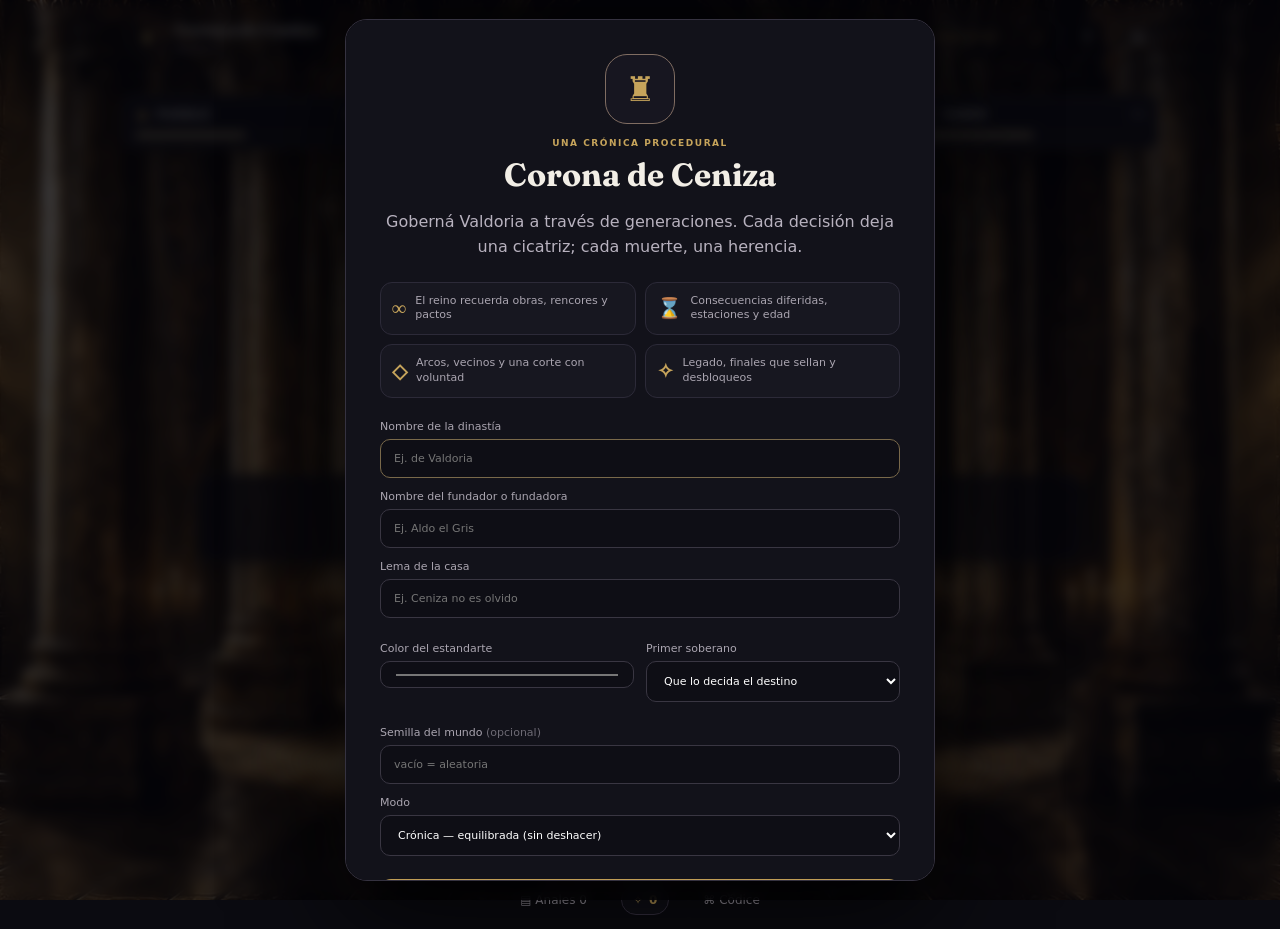
==== corona-de-ceniza-jugar.html @ 54a57205 "Hacer que la corte recuerde nombres, que Odon ceda el oficio y que el Codice guarde cronicas. Co-aut" ====
<!doctype html>
<html lang="es">
<head>
  <meta charset="utf-8" />
  <meta name="viewport" content="width=device-width, initial-scale=1, viewport-fit=cover" />
  <meta name="theme-color" content="#0c0c12" />
  <meta name="description" content="Goberná Valdoria a través de generaciones. Cada decisión deja una cicatriz; cada muerte, una herencia." />
  <title>Corona de Ceniza — Decisiones de una Dinastía</title>
  <link rel="preconnect" href="https://fonts.googleapis.com" />
  <link rel="preconnect" href="https://fonts.gstatic.com" crossorigin />
  <link rel="stylesheet" href="https://fonts.googleapis.com/css2?family=Fraunces:opsz,wght@9..144,500;9..144,650&family=Source+Sans+3:wght@400;600;700&display=swap" />
  <link rel="stylesheet" href="style.css?v=2.20" />
  <link rel="manifest" href="manifest.webmanifest" />
  <link rel="icon" href="icon.svg" type="image/svg+xml" />
  <link rel="apple-touch-icon" href="icon.svg" />
</head>
<body>
  <div class="kingdom-bg" id="kingdomBg" aria-hidden="true"><div class="hall-candle" id="hallCandle"></div><div class="hall-veil" id="hallVeil"></div></div>
  <canvas id="courtFx" aria-hidden="true"></canvas>
  <div id="app" class="app">
    <header class="topbar">
      <button id="brandBtn" class="brand" aria-label="Abrir menú">
        <span class="brand-crown">♜</span>
        <span><strong>Corona de Ceniza</strong><small id="reignLabel">Reinado I</small></span>
      </button>
      <div class="year-wrap">
        <span id="rulerName">—</span>
        <strong id="yearLabel">Año 1</strong>
        <em id="ageLabel" class="age-label"></em>
        <small id="heirLabel" class="heir-label"></small>
      </div>
      <div class="top-actions">
        <span id="seasonLabel" class="season-chip" title="Estación">Primavera</span>
        <button id="musicBtn" class="icon-btn music-btn" type="button" aria-pressed="true" aria-label="Silenciar la música de corte" title="Música de corte"><span aria-hidden="true">♪</span></button>
        <button id="helpBtn" class="icon-btn" aria-label="Ayuda">?</button>
        <button id="menuBtn" class="icon-btn" aria-label="Menú">☰</button>
      </div>
    </header>

    <section class="stats" aria-label="Estado del reino">
      <button class="stat" data-stat="pueblo" id="statPueblo" aria-describedby="tip-pueblo">
        <div class="stat-head"><span>♟</span><b>Pueblo</b><em id="puebloText">50</em></div>
        <div class="meter"><i id="puebloBar"></i></div>
        <span class="stat-tip" id="tip-pueblo" role="tooltip">Si llega a 0, una revuelta te arrastra. Si llega a 100, te vuelven innecesario.</span>
      </button>
      <button class="stat" data-stat="tesoro" id="statTesoro" aria-describedby="tip-tesoro">
        <div class="stat-head"><span>◆</span><b>Tesoro</b><em id="tesoroText">50</em></div>
        <div class="meter"><i id="tesoroBar"></i></div>
        <span class="stat-tip" id="tip-tesoro" role="tooltip">Si llega a 0, la Corona quiebra. Si llega a 100, el oro te encierra.</span>
      </button>
      <button class="stat" data-stat="ejercito" id="statEjercito" aria-describedby="tip-ejercito">
        <div class="stat-head"><span>⚔</span><b>Ejército</b><em id="ejercitoText">50</em></div>
        <div class="meter"><i id="ejercitoBar"></i></div>
        <span class="stat-tip" id="tip-ejercito" role="tooltip">Si llega a 0, te invaden. Si llega a 100, tus generales te reemplazan.</span>
      </button>
      <button class="stat" data-stat="saber" id="statSaber" aria-describedby="tip-saber">
        <div class="stat-head"><span>✦</span><b>Saber</b><em id="saberText">50</em></div>
        <div class="meter"><i id="saberBar"></i></div>
        <span class="stat-tip" id="tip-saber" role="tooltip">Si llega a 0, la superstición te señala. Si llega a 100, los sabios te declaran hipótesis.</span>
      </button>
    </section>
    <div id="fxLayer" class="fx-layer" aria-hidden="true"></div>

    <main class="game-stage">
      <div class="omens" id="omens"></div>
      <p class="whisper" id="whisper" aria-live="polite"></p>
      <div class="choice-preview left" id="leftPreview"><span>←</span><b id="leftText">No</b><small id="leftEffects"></small></div>
      <div class="choice-preview right" id="rightPreview"><b id="rightText">Sí</b><span>→</span><small id="rightEffects"></small></div>

      <div class="card-stack" id="cardStack">
        <div class="ghost-card back-2"></div>
        <div class="ghost-card back-1"></div>
        <article class="card" id="card" tabindex="0" aria-live="polite">
          <div class="swipe-label left" id="swipeLeft"><b id="swipeLeftText">Rechazar</b></div>
          <div class="swipe-label right" id="swipeRight"><b id="swipeRightText">Aceptar</b></div>
          <div class="card-topline"><span id="cardTag">CORTE</span><span id="rarityTag">COMÚN</span></div>
          <div class="portrait" id="portrait"><img id="portraitImg" alt="" /><div class="sil" id="portraitGlyph"></div><span id="advisorMood"></span></div>
          <div class="speaker"><strong id="speakerName">Consejera</strong><small id="speakerTitle">del reino</small></div>
          <p id="cardText">Cargando el destino…</p>
          <div class="echo" id="cardEcho"></div>
          <div class="card-footer"><span id="chainHint"></span><span class="drag-hint">Arrastrá o usá ← →</span></div>
        </article>
      </div>

      <div class="desktop-actions">
        <button id="leftBtn" class="choice-btn no"><span>←</span><b id="leftBtnText">Rechazar</b></button>
        <button id="consultBtn" class="consult-btn" title="Consultar al Consejo (no disponible en crisis)">Consejo</button>
        <button id="rightBtn" class="choice-btn yes"><b id="rightBtnText">Aceptar</b><span>→</span></button>
      </div>
      <p class="consult-hint" id="consultHint"></p>
    </main>

    <footer class="footer">
      <button id="chronicleBtn">▤ Anales <span id="chronicleCount">0</span></button>
      <div class="legacy-chip" title="Legado dinástico"><span>✧</span><b id="legacyValue">0</b></div>
      <button id="codexBtn">⌘ Códice</button>
    </footer>
  </div>

  <div id="toastLayer" class="toast-layer" aria-live="polite"></div>

  <dialog id="startDialog" class="modal start-modal">
    <div class="modal-scroll">
      <div class="sigil">♜</div>
      <p class="eyebrow">UNA CRÓNICA PROCEDURAL</p>
      <h1>Corona de Ceniza</h1>
      <p class="lead">Goberná Valdoria a través de generaciones. Cada decisión deja una cicatriz; cada muerte, una herencia.</p>
      <div class="feature-grid">
        <div><b>∞</b><span>El reino recuerda obras, rencores y pactos</span></div>
        <div><b>⌛</b><span>Consecuencias diferidas, estaciones y edad</span></div>
        <div><b>◇</b><span>Arcos, vecinos y una corte con voluntad</span></div>
        <div><b>✧</b><span>Legado, finales que sellan y desbloqueos</span></div>
      </div>
      <button id="continueBtn" class="primary hidden">La crónica sigue</button>
      <button id="showFoundBtn" class="secondary hidden">Fundar otra dinastía</button>
      <div id="foundFields">
      <label class="field">Nombre de la dinastía<input id="dynastyInput" maxlength="22" placeholder="Ej. de Valdoria" /></label>
      <label class="field">Nombre del fundador o fundadora<input id="founderInput" maxlength="22" placeholder="Ej. Aldo el Gris" /></label>
      <label class="field">Lema de la casa<input id="mottoInput" maxlength="48" placeholder="Ej. Ceniza no es olvido" /></label>
      <div class="field-row">
        <label class="field">Color del estandarte<input id="colorInput" type="color" value="#c6a45b" /></label>
        <label class="field">Primer soberano<select id="genderSelect"><option value="auto">Que lo decida el destino</option><option value="f">Soberana</option><option value="m">Soberano</option></select></label>
      </div>
      <label class="field">Semilla del mundo <span>(opcional)</span><input id="seedInput" maxlength="28" placeholder="vacío = aleatoria" /></label>
      <label class="field">Modo
        <select id="modeSelect">
          <option value="normal">Crónica — equilibrada (sin deshacer)</option>
          <option value="relaxed">Consejo Real — efectos −18%, un deshacer por reinado</option>
          <option value="harsh">Corona de Hierro — efectos +18%, confirma si la carta mata</option>
          <option value="chaos">Oráculo Roto — pesos salvajes y magnitudes inestables</option>
        </select>
      </label>
      <button id="startBtn" class="primary">Fundar la dinastía</button>
      <button id="dailyBtn" class="secondary">Desafío del día</button>
      </div>
      <p class="tiny">La partida se guarda en este navegador. Podés instalarla como aplicación.</p>
    </div>
  </dialog>

  <dialog id="menuDialog" class="modal side-modal">
    <div class="modal-head"><div><p class="eyebrow">CORONA DE CENIZA</p><h2>Consejo privado</h2></div><button class="close-btn" data-close="menuDialog">×</button></div>
    <div class="menu-list">
      <button id="resumeBtn"><span>▶</span><div><b>Continuar</b><small>Volver al trono</small></div></button>
      <button id="undoBtn"><span>↶</span><div><b>Deshacer última carta</b><small>Una vez por reinado en Consejo Real</small></div></button>
      <button id="saveBtn"><span>▣</span><div><b>Guardar</b><small>Forzar guardado local</small></div></button>
      <button id="exportBtn"><span>⇩</span><div><b>Exportar partida</b><small>Descargar un archivo JSON</small></div></button>
      <button id="importBtn"><span>⇧</span><div><b>Importar partida</b><small>Cargar un archivo JSON</small></div></button>
      <input id="importFile" type="file" accept="application/json" hidden />
      <button id="newGameBtn" class="danger"><span>↻</span><div><b>Nueva dinastía</b><small>Reiniciar progreso de esta crónica</small></div></button>
    </div>
    <div class="settings-box">
      <label><span>Sonido</span><input id="soundToggle" type="checkbox" checked /></label>
      <label><span>Música de corte</span><input id="musicToggle" type="checkbox" checked /></label>
      <label><span>Mostrar magnitud aproximada</span><input id="hintToggle" type="checkbox" checked /></label>
      <label><span>Reducir movimiento</span><input id="motionToggle" type="checkbox" /></label>
      <div class="seed-readout"><span>Semilla</span><code id="seedReadout">—</code></div>
    </div>
  </dialog>

  <dialog id="helpDialog" class="modal wide-modal">
    <div class="modal-head"><div><p class="eyebrow">OFICIO DE REINAR</p><h2>Cómo se sostiene la corona</h2></div><button class="close-btn" data-close="helpDialog">×</button></div>
    <div class="help-body">
      <p>Arrastrá la carta, usá los botones o las flechas ← →. Cada decisión mueve cuatro pilares. Si uno toca <b>0</b> o <b>100</b>, el reinado termina.</p>
      <ul>
        <li><b>Pueblo</b> — lealtad de plazas y aldeas. El amor extremo también destituye.</li>
        <li><b>Tesoro</b> — moneda, crédito y graneros. Demasiado oro crea un poder paralelo.</li>
        <li><b>Ejército</b> — cuarteles y fronteras. Un ejército demasiado fiel a sí mismo no lo es a vos.</li>
        <li><b>Saber</b> — escuelas, archivos, ritos. La ignorancia lincha; el exceso calcula tu irrelevancia.</li>
      </ul>
      <p>Los consejeros tienen humor. Si los maltratás, dejan de ser decorado. Las obras que construyas sobreviven a tu muerte. El tiempo no es siempre un año: algunas cartas duran una noche.</p>
      <p>La edad sube con los años. Si el cuerpo cede, Odón —o Iva, si él cedió el oficio— lo dice en una carta. El heredero, si tiene nombre, deja de ser «el niño». Si es menor de dieciséis, hay regencia. La otra cuna puede volver. El Códice guarda linaje, detonantes y crónicas selladas. Los Anales son el diario de <i>esta</i> corona.</p>
      <p>La corrupción, la autoridad y los rumores no se ven en las barras. Si se pudren, puede entrar una carta de traición: te avisan. Si ignorás los avisos, la daga no necesita que un pilar toque 0.</p>
      <p>Atajos: <kbd>←</kbd> <kbd>→</kbd> decidir · <kbd>M</kbd> música de corte · <kbd>?</kbd> esta ayuda · <kbd>Z</kbd> deshacer (si el modo lo permite).</p>
    </div>
  </dialog>

  <dialog id="chronicleDialog" class="modal wide-modal">
    <div class="modal-head"><div><p class="eyebrow">MEMORIA DEL REINO</p><h2>Anales</h2></div>
      <div class="head-actions">
        <button id="exportBookBtn" class="text-btn">Exportar libro</button>
        <button class="close-btn" data-close="chronicleDialog">×</button>
      </div>
    </div>
    <div id="chronicleList" class="chronicle-list"></div>
  </dialog>

  <dialog id="codexDialog" class="modal wide-modal">
    <div class="modal-head"><div><p class="eyebrow">PROGRESO DINÁSTICO</p><h2>Códice</h2></div><button class="close-btn" data-close="codexDialog">×</button></div>
    <div class="tabs">
      <button class="tab active" data-tab="lineage">Linaje</button>
      <button class="tab" data-tab="chronicles">Crónicas</button>
      <button class="tab" data-tab="achievements">Logros</button>
      <button class="tab" data-tab="legacy">Legado</button>
      <button class="tab" data-tab="advisors">Consejeros</button>
      <button class="tab" data-tab="edicts">Edictos</button>
      <button class="tab" data-tab="map">Mapa</button>
      <button class="tab" data-tab="secrets">Secretos</button>
      <button class="tab" data-tab="stats">Estadísticas</button>
    </div>
    <div id="codexContent" class="codex-content"></div>
  </dialog>

  <dialog id="deathDialog" class="modal death-modal">
    <div class="modal-scroll">
      <p class="eyebrow">EL REINADO HA TERMINADO</p>
      <figure class="death-art"><img id="deathArt" alt="" /><div class="death-icon" id="deathIcon">♚</div></figure>
      <h2 id="deathTitle">La corona cae</h2>
      <p id="deathText" class="lead"></p>
      <p id="deathMemory" class="memory"></p>
      <div class="death-stats">
        <div><span>Años</span><b id="deathYears">0</b></div>
        <div><span>Edad</span><b id="deathAge">0</b></div>
        <div><span>Legado</span><b id="deathLegacy">0</b></div>
      </div>
      <div id="deathEdicts" class="unlock-list"></div>
      <div id="deathHeir" class="heir-card"></div>
      <div id="deathUnlocks" class="unlock-list"></div>
      <button id="nextReignBtn" class="primary">Coronar al heredero</button>
    </div>
  </dialog>

  <dialog id="confirmDialog" class="modal side-modal">
    <div class="modal-head"><div><p class="eyebrow">CORONA DE HIERRO</p><h2>Esta carta puede matarte</h2></div><button class="close-btn" data-close="confirmDialog">×</button></div>
    <div class="confirm-body">
      <p id="confirmText" class="lead">Un pilar llegaría al extremo.</p>
      <div class="desktop-actions">
        <button id="confirmNo" class="choice-btn no"><b>Mejor no</b></button>
        <button id="confirmYes" class="choice-btn yes"><b>Acepto el riesgo</b></button>
      </div>
    </div>
  </dialog>

  <dialog id="endingDialog" class="modal start-modal">
    <div class="modal-scroll">
      <div class="sigil">✦</div>
      <p class="eyebrow">DESTINO DE VALDORIA</p>
      <h2 id="endingTitle">Final</h2>
      <p id="endingText" class="lead"></p>
      <div id="endingSummary" class="ending-summary"></div>
      <button id="endingSealBtn" class="primary">Sellar la crónica</button>
      <button id="endingContinueBtn" class="secondary">Seguir en modo eco</button>
    </div>
  </dialog>

  <dialog id="sealedDialog" class="modal start-modal">
    <div class="modal-scroll">
      <div class="sigil">✧</div>
      <p class="eyebrow">LIBRO CERRADO</p>
      <h2>La dinastía queda escrita</h2>
      <p id="sealedText" class="lead"></p>
      <button id="sealedExportBtn" class="primary">Descargar el libro</button>
      <button id="sealedNewBtn" class="secondary">Fundar otra casa</button>
    </div>
  </dialog>

  <script src="content.js?v=2.20"></script>
  <script src="cards-core.js?v=2.20"></script>
  <script src="cards-arcs.js?v=2.20"></script>
  <script src="audio.js?v=2.17"></script>
  <script src="fx.js?v=2.18"></script>
  <script src="game.js?v=2.20"></script>
</body>
</html>
---- style.css ----
:root{
  --bg:#0b0b11;--panel:#15151e;--panel2:#1d1c27;--paper:#eee5d3;--ink:#231f1a;
  --gold:#c6a45b;--house:#c6a45b;--muted:#8f899b;--line:#2c2a38;--danger:#b65454;
  --good:#6a9a79;--shadow:0 28px 70px rgba(0,0,0,.45);
  --season-tint:transparent;
}
*{box-sizing:border-box}
html,body{margin:0;min-height:100%;background:#0b0b11;color:#f3efe7;font-family:Fraunces,"Iowan Old Style","Palatino Linotype",Georgia,serif}
body{min-height:100vh;overflow-x:hidden;background:var(--bg)}
body.season-spring{--season-tint:rgba(90,120,70,.22)}
body.season-summer{--season-tint:rgba(160,110,40,.24)}
body.season-autumn{--season-tint:rgba(140,70,40,.26)}
body.season-winter{--season-tint:rgba(70,90,120,.26)}
body.omen-plague{--season-tint:rgba(70,110,80,.38)}
body.omen-war{--season-tint:rgba(120,40,40,.32)}
body.omen-void{--season-tint:rgba(60,40,90,.4)}
.kingdom-bg{position:fixed;inset:0;pointer-events:none;z-index:0;overflow:hidden;background:#07070b}
.kingdom-bg:before{content:"";position:absolute;inset:0;z-index:0;background:url('img/hall.jpg?v=2') center 40%/cover no-repeat;filter:saturate(.92) brightness(.94) contrast(1.04);transition:filter .7s ease}
body.season-spring .kingdom-bg:before{filter:saturate(1.05) brightness(1.02) contrast(1.02) hue-rotate(8deg)}
body.season-summer .kingdom-bg:before{filter:saturate(1.12) brightness(1.06) contrast(1.04) hue-rotate(14deg)}
body.season-autumn .kingdom-bg:before{filter:saturate(.95) brightness(.9) contrast(1.08) hue-rotate(-8deg)}
body.season-winter .kingdom-bg:before{filter:saturate(.62) brightness(.78) contrast(1.1) hue-rotate(-18deg)}
body.omen-plague .kingdom-bg:before{filter:saturate(.45) brightness(.72) contrast(1.08) hue-rotate(28deg)}
body.omen-war .kingdom-bg:before{filter:saturate(.7) brightness(.7) contrast(1.12) hue-rotate(-22deg)}
body.omen-void .kingdom-bg:before{filter:saturate(.4) brightness(.62) contrast(1.14) hue-rotate(-48deg)}
.hall-candle{position:absolute;inset:0;z-index:1;pointer-events:none;background:radial-gradient(ellipse 48vmin 40vmin at var(--cx,50%) var(--cy,44%),rgba(255,214,140,.22) 0%,rgba(255,186,96,.07) 40%,transparent 72%);mix-blend-mode:soft-light}
.hall-veil{position:absolute;inset:0;z-index:2;pointer-events:none;opacity:0;mix-blend-mode:multiply;transition:opacity .8s ease,background .8s ease}
body.season-spring .hall-veil{opacity:.3;background:radial-gradient(ellipse at 50% 28%,#6a8a4a 0%,transparent 72%)}
body.season-summer .hall-veil{opacity:.34;background:radial-gradient(ellipse at 62% 18%,#c4a050 0%,transparent 70%)}
body.season-autumn .hall-veil{opacity:.36;background:radial-gradient(ellipse at 40% 42%,#8a4a28 0%,transparent 72%)}
body.season-winter .hall-veil{opacity:.4;background:radial-gradient(ellipse at 50% 8%,#6a88aa 0%,#1a2430 100%)}
body.omen-plague .hall-veil{opacity:.46;background:radial-gradient(ellipse at 50% 50%,#2a4a38 0%,#0a1810 100%)}
body.omen-war .hall-veil{opacity:.44;background:radial-gradient(ellipse at 50% 62%,#5a2020 0%,#1a0808 100%)}
body.omen-void .hall-veil{opacity:.5;background:radial-gradient(ellipse at 50% 40%,#3a2860 0%,#080610 100%)}
.kingdom-bg:after{content:"";position:absolute;inset:0;z-index:3;background:
  radial-gradient(ellipse 34% 50% at 50% 52%,rgba(7,7,11,.42) 0%,rgba(7,7,11,.12) 46%,transparent 72%),
  linear-gradient(var(--season-tint),var(--season-tint));transition:background .8s ease}
.app{position:relative;z-index:1;min-height:100vh;max-width:1080px;margin:auto;display:grid;grid-template-rows:auto auto 1fr auto;padding:0 22px}
.topbar{min-height:76px;height:auto;padding:8px 0;display:flex;align-items:center;justify-content:space-between;border-bottom:1px solid var(--line);gap:12px}
button{font:inherit}
.brand,.icon-btn,.footer button,.text-btn{border:0;background:none;color:inherit;cursor:pointer}
.brand{display:flex;align-items:center;gap:10px;text-align:left}
.brand-crown{width:37px;height:37px;border:1px solid color-mix(in srgb,var(--house) 45%,#504867);border-radius:10px;display:grid;place-items:center;color:var(--house);font-size:20px;font-family:Georgia,serif}
.brand strong{display:block;letter-spacing:.02em}
.brand small,.year-wrap span{display:block;color:var(--muted);font-size:11px;margin-top:2px;font-family:"Source Sans 3",Inter,ui-sans-serif,system-ui,sans-serif}
.year-wrap{text-align:center;min-width:0}
.year-wrap strong{display:block;color:var(--house);font-size:13px;margin-top:2px;transition:transform .35s,opacity .35s}
.year-wrap strong.pulse{transform:scale(1.08);opacity:.55}
.age-label{display:block;font-style:normal;color:#6f6b75;font-size:10px;font-family:Inter,ui-sans-serif,system-ui,sans-serif;margin-top:2px}
.heir-label{display:block;color:var(--house);font-size:10px;letter-spacing:.02em;margin-top:2px;font-family:Inter,ui-sans-serif,system-ui,sans-serif;white-space:nowrap;overflow:hidden;text-overflow:ellipsis;max-width:220px}
.top-actions{display:flex;align-items:center;gap:8px}
.season-chip{font-family:Inter,ui-sans-serif,system-ui,sans-serif;font-size:10px;letter-spacing:.08em;text-transform:uppercase;color:var(--house);border:1px solid var(--line);padding:6px 9px;border-radius:999px}
.icon-btn{width:42px;height:42px;border:1px solid var(--line);border-radius:12px;font-size:18px;font-family:Inter,ui-sans-serif,system-ui,sans-serif;position:relative}
.music-btn{color:var(--house)}
.music-btn.is-off{color:#6f6b75}
.music-btn.is-off:after{content:"";position:absolute;left:11px;right:11px;top:50%;height:2px;background:currentColor;transform:rotate(-32deg);border-radius:2px;pointer-events:none}
.stats{display:grid;grid-template-columns:repeat(4,1fr);gap:14px;padding:18px 0;position:relative}
.stat{padding:10px 12px;border:1px solid rgba(198,164,91,.38);background:#111118;box-shadow:0 10px 24px rgba(0,0,0,.45);border-radius:12px;transition:.2s;color:#f3efe7;text-align:left;cursor:help;position:relative;font-family:Inter,ui-sans-serif,system-ui,sans-serif}
.stat.warning{border-color:#7d5c42}
.stat.danger{border-color:#8d4141;animation:pulse 1.2s infinite}
.stat.flash-up{border-color:#6a9a79}
.stat.flash-down{border-color:#b65454}
.stat-head{display:flex;align-items:center;gap:7px}
.stat-head span{color:var(--house)}
.stat-head b{font-size:11px;text-transform:uppercase;letter-spacing:.07em}
.stat-head em{font-size:11px;font-style:normal;color:var(--muted);margin-left:auto}
.meter{height:6px;background:#1a1822;margin-top:8px;border-radius:10px;overflow:hidden;box-shadow:inset 0 0 0 1px rgba(0,0,0,.55)}
.meter i{display:block;height:100%;width:50%;border-radius:10px;background:color-mix(in srgb,var(--house) 70%,#5c6c88);transition:width .45s cubic-bezier(.2,.8,.2,1)}
.stat-tip{display:none;position:absolute;left:0;right:0;top:calc(100% + 6px);z-index:8;padding:8px 10px;background:#171720;border:1px solid var(--line);border-radius:10px;color:#b8b2bf;font-size:11px;line-height:1.4;pointer-events:none}
.stat:hover .stat-tip,.stat:focus .stat-tip,.stat:focus-visible .stat-tip{display:block}
.fx-layer{position:relative;height:0;z-index:6}
.fx-delta{position:absolute;font-family:Inter,ui-sans-serif,system-ui,sans-serif;font-size:12px;font-weight:800;pointer-events:none;animation:floatDelta .9s ease-out forwards}
.fx-delta.up{color:#8fbf9c}
.fx-delta.down{color:#d48989}
.game-stage{min-height:620px;position:relative;display:flex;flex-direction:column;align-items:center;justify-content:center;padding:30px 0 24px}
.omens{position:absolute;top:5px;display:flex;gap:6px;min-height:26px;justify-content:center;flex-wrap:wrap;max-width:92%}
.omen{font-size:10px;padding:5px 9px;border-radius:999px;border:1px solid var(--line);color:#aaa4b4;background:#12121a;font-family:Inter,ui-sans-serif,system-ui,sans-serif}
.omen.urgent{border-color:#6e4552;color:#d69aa8}
.whisper{min-height:18px;margin:28px 0 0;color:#8a8494;font-size:13px;font-style:italic;text-align:center;max-width:520px}
.card-stack{position:relative;width:min(390px,88vw);height:490px;perspective:1200px}
.ghost-card,.card{position:absolute;inset:0;border-radius:24px}
.ghost-card{background:#cfc4af url('img/card-back.jpg') center/cover;border:1px solid #8d816e;transition:transform .36s ease,opacity .36s}
.back-2{transform:translateY(16px) scale(.94);opacity:.22}
.back-1{transform:translateY(8px) scale(.97);opacity:.43}
.card-stack.dealing .back-1{transform:translateY(3px) scale(.988);opacity:.58}
.card{background:
  radial-gradient(ellipse at 50% 0,rgba(255,246,220,.35),transparent 42%),
  linear-gradient(145deg,#efe4cc 0%,#e4d3b0 48%,#d7c19a 100%);
  color:var(--ink);
  box-shadow:var(--shadow),0 0 0 1px rgba(42,30,16,.45);
  padding:18px;display:flex;flex-direction:column;touch-action:none;user-select:none;cursor:grab;transform-origin:50% 110%;will-change:transform,opacity;overflow:hidden;isolation:isolate}
.card:before{content:"";position:absolute;inset:0;border-radius:inherit;pointer-events:none;z-index:0;opacity:.48;mix-blend-mode:multiply;background-image:
  url("data:image/svg+xml,%3Csvg xmlns='http://www.w3.org/2000/svg' width='180' height='180'%3E%3Cfilter id='n'%3E%3CfeTurbulence type='fractalNoise' baseFrequency='.8' numOctaves='4' stitchTiles='stitch'/%3E%3C/filter%3E%3Crect width='100%25' height='100%25' filter='url(%23n)'/%3E%3C/svg%3E"),
  repeating-linear-gradient(45deg,transparent,transparent 17px,rgba(92,64,28,.07) 17px,rgba(92,64,28,.07) 18px),
  radial-gradient(ellipse at 50% 40%,transparent 46%,rgba(92,50,16,.18) 100%)}
.card:after{content:"";position:absolute;inset:8px;border-radius:16px;pointer-events:none;z-index:3;border:1px solid rgba(90,62,28,.34);box-shadow:inset 0 0 0 1px rgba(255,246,222,.4),inset 0 0 48px rgba(90,50,16,.1)}
.card > *{position:relative;z-index:1}
.card .swipe-label{z-index:4}
.card.dragging{cursor:grabbing;transition:none!important}
.card.deal{animation:dealIn .4s cubic-bezier(.2,.85,.2,1)}
@keyframes dealIn{from{transform:translateY(28px) scale(.93) rotate(2.1deg);opacity:0}to{transform:none;opacity:1}}
#courtFx{position:fixed;inset:0;z-index:5;pointer-events:none}
body.hall-dim .kingdom-bg:before{filter:saturate(.5) brightness(.4) contrast(1.06)}
body.hall-dim .hall-candle{opacity:.18}
body.hall-dim .hall-veil{opacity:.2}
.card.tint-left{box-shadow:var(--shadow),inset 0 0 0 3px rgba(182,84,84,.45)}
.card.tint-right{box-shadow:var(--shadow),inset 0 0 0 3px rgba(106,154,121,.45)}
.swipe-label{position:absolute;top:46%;left:18px;right:18px;opacity:0;pointer-events:none;z-index:4;text-align:center;transition:opacity .12s}
.swipe-label b{display:inline-block;padding:8px 12px;border-radius:10px;font-size:16px;background:rgba(35,31,26,.88);color:#eee5d3}
.swipe-label.left b{border:1px solid #c28181}
.swipe-label.right b{border:1px solid #7ca990}
.swipe-label.show{opacity:1}
.card-topline{display:flex;justify-content:space-between;font-size:9px;letter-spacing:.12em;font-weight:800;color:#766c5b;font-family:Inter,ui-sans-serif,system-ui,sans-serif}
.portrait{height:168px;margin:10px 0 12px;border-radius:16px;background:radial-gradient(circle at 50% 35%,#4b4657,#272431 70%);display:grid;place-items:center;position:relative;overflow:hidden;box-shadow:inset 0 0 0 1px rgba(42,28,12,.35),0 1px 0 rgba(255,246,220,.35)}
.portrait img{position:absolute;inset:0;width:100%;height:100%;object-fit:cover;object-position:center 18%;opacity:0;transition:opacity .35s;z-index:1}
.portrait.has-art img{opacity:1}
.portrait.has-art .sil{opacity:0}
.portrait:before,.portrait:after{content:"";position:absolute;width:130px;height:130px;border:1px solid color-mix(in srgb,var(--house) 35%,transparent);transform:rotate(45deg)}
.portrait:after{width:170px;height:170px}
.portrait.has-art:before{display:none}
.portrait.has-art:after{content:"";position:absolute;inset:auto 0 0 0;height:46%;width:auto;border:0;transform:none;background:linear-gradient(transparent,rgba(18,16,24,.78));z-index:2;pointer-events:none}
.portrait.has-art span{color:#eee5d3;text-shadow:0 1px 10px #000}
.sil{width:86px;height:108px;z-index:1;position:relative;filter:drop-shadow(0 8px 20px rgba(0,0,0,.4))}
.sil:before,.sil:after{content:"";position:absolute;background:#d7c18d}
.sil-head{position:absolute;width:38px;height:38px;border-radius:50%;background:#d7c18d;left:24px;top:8px}
.sil-body{position:absolute;width:64px;height:62px;left:11px;top:46px;background:#d7c18d;clip-path:polygon(50% 0,100% 28%,92% 100%,8% 100%,0 28%)}
.sil.ines .sil-head{border-radius:46% 46% 40% 40%}
.sil.bruno .sil-body{clip-path:polygon(20% 0,80% 0,100% 100%,0 100%)}
.sil.tala .sil-head{width:34px;left:26px}
.sil.roldan .sil-body{clip-path:polygon(50% 0,100% 18%,88% 100%,12% 100%,0 18%)}
.sil.elian .sil-head{height:42px}
.sil.mara{filter:drop-shadow(0 8px 20px rgba(0,0,0,.4)) saturate(.7)}
.sil.odon .sil-body{background:#c9c0a8}
.sil.iva .sil-body{background:#b7c4b0}
.sil.iva .sil-head{width:32px;left:27px}
.sil.soraya .sil-head{border-radius:40% 60% 50% 50%}
.sil.naia .sil-head{background:#c9b7e0}
.sil.garrik .sil-body{clip-path:polygon(10% 0,90% 0,100% 100%,0 100%)}
.sil.lupo .sil-head{background:#e4d3a4}
.sil.ferran .sil-body{background:#c4a882}
.portrait span{position:absolute;right:12px;bottom:9px;font-size:14px;z-index:2}
.speaker{text-align:center}
.speaker strong{display:block;font-size:20px}
.speaker small{font-size:11px;color:#766c5b;font-family:Inter,ui-sans-serif,system-ui,sans-serif}
.card p{font-size:19px;line-height:1.34;text-align:center;margin:14px 8px 8px;display:grid;place-items:center;flex:1}
.echo{min-height:16px;text-align:center;font-size:12px;color:#6d624f;font-style:italic;padding:0 8px}
.card-footer{min-height:19px;border-top:1px solid rgba(64,50,33,.22);padding-top:10px;display:flex;justify-content:space-between;font-size:9px;color:#8d816e;font-family:Inter,ui-sans-serif,system-ui,sans-serif}
.chain{color:#755b2e;font-weight:bold}
.choice-preview{position:absolute;top:50%;transform:translateY(-50%);width:230px;opacity:1;transition:.2s;display:grid;align-items:center;gap:8px;pointer-events:none;padding:12px 14px;border-radius:14px;background:rgba(10,10,16,.78);border:1px solid rgba(198,164,91,.38);box-shadow:0 10px 28px rgba(0,0,0,.45);color:#f3efe7;text-shadow:0 1px 2px #000}
.choice-preview.left{right:calc(50% + 214px);text-align:right;grid-template-columns:1fr auto}
.choice-preview.right{left:calc(50% + 214px);grid-template-columns:auto 1fr}
.choice-preview span{font-size:34px;color:var(--house);filter:drop-shadow(0 1px 6px #000)}
.choice-preview b{font-size:18px;color:#f3efe7}
.choice-preview small{grid-column:1/-1;color:#d2c8b4;font-size:10px;min-height:13px;font-family:Inter,ui-sans-serif,system-ui,sans-serif}
.choice-preview.active{background:rgba(12,12,18,.88);border-color:color-mix(in srgb,var(--house) 55%,#504867)}
.desktop-actions{display:flex;gap:10px;margin-top:24px;align-items:center}
.choice-btn{min-width:150px;padding:13px 16px;border-radius:13px;border:1px solid var(--line);background:#15151d;color:#eee8dc;display:flex;align-items:center;justify-content:space-between;cursor:pointer;transition:.15s;font-family:Georgia,serif}
.choice-btn:hover{transform:translateY(-2px);border-color:#514b5e}
.choice-btn.no span{color:#c28181}
.choice-btn.yes span{color:#7ca990}
.consult-btn{width:64px;height:64px;border-radius:50%;border:1px solid var(--line);background:#171720;color:var(--house);cursor:pointer;font-size:10px;letter-spacing:.04em;text-transform:uppercase;font-family:Inter,ui-sans-serif,system-ui,sans-serif}
.consult-btn:disabled{opacity:.35;cursor:default}
.consult-hint{min-height:16px;margin:8px 0 0;font-size:12px;color:#8a8494;text-align:center;font-family:Inter,ui-sans-serif,system-ui,sans-serif;max-width:420px}
.footer{height:60px;border-top:1px solid var(--line);display:flex;justify-content:center;align-items:center;gap:28px;font-family:Inter,ui-sans-serif,system-ui,sans-serif}
.footer button{font-size:12px;color:#a7a2ad}
.footer button:hover{color:#fff}
.legacy-chip{display:flex;align-items:center;gap:6px;color:var(--house);font-size:12px;padding:7px 11px;border:1px solid #3b3546;border-radius:999px;background:#111119}
.modal{border:1px solid #353240;border-radius:22px;background:#12121a;color:#f2eee6;box-shadow:0 35px 110px rgba(0,0,0,.75);padding:0;max-width:calc(100vw - 30px)}
.modal::backdrop{background:rgba(5,5,9,.78);backdrop-filter:blur(6px)}
.start-modal{width:590px}
.modal-scroll{padding:34px}
.sigil{width:70px;height:70px;border:1px solid color-mix(in srgb,var(--house) 40%,#514867);border-radius:22px;display:grid;place-items:center;margin:0 auto 14px;font-size:34px;color:var(--house);background:#171620}
.eyebrow{text-transform:uppercase;letter-spacing:.17em;color:var(--house);font-size:9px;font-weight:800;margin:0 0 7px;font-family:Inter,ui-sans-serif,system-ui,sans-serif}
.start-modal .eyebrow,.start-modal h1,.start-modal h2,.start-modal .lead{text-align:center}
.start-modal h1,.modal h2{margin:0 0 12px}
.lead{color:#b8b2bf;line-height:1.55;font-family:Inter,ui-sans-serif,system-ui,sans-serif}
.memory{color:#d2b777;line-height:1.5;font-style:italic;text-align:center}
.feature-grid{display:grid;grid-template-columns:1fr 1fr;gap:9px;margin:22px 0}
.feature-grid div{border:1px solid var(--line);border-radius:12px;padding:11px;display:flex;gap:9px;align-items:center;background:#171720;font-family:Inter,ui-sans-serif,system-ui,sans-serif}
.feature-grid b{font-family:Georgia,serif;font-size:20px;color:var(--house)}
.feature-grid span{font-size:11px;color:#aaa5b0;line-height:1.35}
.field{display:block;color:#aaa5b0;font-size:11px;margin:12px 0;font-family:Inter,ui-sans-serif,system-ui,sans-serif}
.field span{opacity:.6}
.field input,.field select{width:100%;margin-top:6px;padding:12px 13px;border-radius:10px;border:1px solid #393642;background:#0e0e15;color:#fff;outline:none;font:inherit}
.field input:focus,.field select:focus{border-color:#79694a}
.field-row{display:grid;grid-template-columns:1fr 1fr;gap:12px}
.primary,.secondary{width:100%;border:0;border-radius:11px;padding:13px 17px;margin-top:11px;cursor:pointer;font-weight:800;font-family:Inter,ui-sans-serif,system-ui,sans-serif}
.primary{background:color-mix(in srgb,var(--house) 80%,#a48243);color:#17130c}
.secondary{background:#20202a;color:#ddd7cb;border:1px solid #373440}
.tiny{text-align:center;font-size:9px;color:#6f6b75;margin:12px 0 0;font-family:Inter,ui-sans-serif,system-ui,sans-serif}
.hidden{display:none!important}
.side-modal{width:430px}
.wide-modal{width:720px;max-height:82vh}
.modal-head{padding:22px 24px;border-bottom:1px solid var(--line);display:flex;align-items:center;justify-content:space-between;gap:12px}
.modal-head h2{margin:0}
.head-actions{display:flex;align-items:center;gap:8px}
.text-btn{font-size:11px;color:var(--house);font-family:Inter,ui-sans-serif,system-ui,sans-serif}
.close-btn{width:36px;height:36px;border-radius:10px;border:1px solid var(--line);background:#171720;color:#ddd;cursor:pointer;font-size:21px}
.menu-list{padding:13px}
.menu-list button{width:100%;display:flex;gap:12px;align-items:center;text-align:left;border:0;border-radius:11px;padding:12px;background:transparent;color:#eee;cursor:pointer;font-family:Inter,ui-sans-serif,system-ui,sans-serif}
.menu-list button:hover{background:#1a1a24}
.menu-list button>span{width:30px;height:30px;display:grid;place-items:center;border-radius:8px;background:#23232e;color:var(--house)}
.menu-list b,.menu-list small{display:block}
.menu-list small{color:#77727f;margin-top:2px}
.menu-list .danger b{color:#d78989}
.settings-box{border-top:1px solid var(--line);padding:15px 24px 22px;font-family:Inter,ui-sans-serif,system-ui,sans-serif}
.settings-box label,.seed-readout{display:flex;justify-content:space-between;align-items:center;font-size:11px;color:#aaa5b0;padding:7px 0}
.seed-readout code{max-width:230px;overflow:hidden;text-overflow:ellipsis;color:#d2b777}
.help-body,.confirm-body{padding:18px 24px 28px;font-family:Inter,ui-sans-serif,system-ui,sans-serif;color:#b8b2bf;line-height:1.55}
.help-body ul{padding-left:18px}
.help-body kbd{border:1px solid var(--line);padding:1px 6px;border-radius:6px;color:#eee;font-size:11px}
.chronicle-list,.codex-content{padding:18px 22px 28px;overflow:auto;max-height:65vh;font-family:Inter,ui-sans-serif,system-ui,sans-serif}
.chronicle-item{display:grid;grid-template-columns:72px 1fr;gap:12px;padding:12px 0;border-bottom:1px solid #25242e}
.chronicle-item time{font-size:10px;color:var(--house)}
.chronicle-item p{margin:0;font-family:Georgia,serif;font-size:14px;line-height:1.45}
.chronicle-item small{display:block;color:#77727f;margin-top:4px}
.tabs{display:flex;padding:10px 18px 0;gap:5px;border-bottom:1px solid var(--line);flex-wrap:wrap}
.tab{border:0;background:none;color:#85808d;padding:10px;cursor:pointer;border-bottom:2px solid transparent;font-family:Inter,ui-sans-serif,system-ui,sans-serif}
.tab.active{color:#e5dfd3;border-color:var(--house)}
.achievement{padding:12px;border:1px solid #2b2934;border-radius:12px;margin:8px 0;display:flex;gap:11px;align-items:center}
.achievement .badge{width:38px;height:38px;border-radius:11px;background:#24222c;display:grid;place-items:center;color:#675f70}
.achievement.unlocked .badge{color:var(--house);background:#292418}
.achievement b,.achievement small{display:block}
.achievement small{color:#77727f;margin-top:2px}
.advisor-grid{display:grid;grid-template-columns:1fr 1fr;gap:8px}
.advisor-cell{border:1px solid var(--line);border-radius:12px;padding:12px;overflow:hidden}
.advisor-face{display:block;width:100%;height:92px;object-fit:cover;object-position:center 18%;border-radius:8px;margin-bottom:8px;filter:saturate(.9)}
.advisor-cell b,.advisor-cell small{display:block}
.advisor-cell small{color:#807b86;margin-top:4px}
.advisor-cell.locked{filter:grayscale(1);opacity:.45}
.advisor-cell.ally{border-color:#4a6a55}
.advisor-cell.foe{border-color:#6e4552}
.secret{border-left:2px solid #4a4256;padding:8px 12px;margin:9px 0}
.secret.found{border-color:var(--house)}
.stat-table{display:grid;grid-template-columns:1fr auto;gap:9px;border-bottom:1px solid var(--line);padding:8px 0;font-size:12px}
.death-modal{width:560px}
.death-art{margin:8px 0 14px;border-radius:16px;overflow:hidden;border:1px solid var(--line);position:relative;min-height:160px;background:#121018}
.death-art img{display:block;width:100%;height:190px;object-fit:cover;object-position:center;filter:saturate(.85)}
.death-icon{text-align:center;font-size:66px;color:#a76262;margin:8px}
.death-art .death-icon{position:absolute;left:0;right:0;bottom:8px;margin:0;font-size:36px;text-shadow:0 8px 24px #000}
#foundFields.collapsed{display:none}
.death-stats{display:grid;grid-template-columns:repeat(3,1fr);gap:8px;margin:22px 0}
.death-stats div{border:1px solid var(--line);border-radius:12px;padding:12px;text-align:center}
.death-stats span,.death-stats b{display:block}
.death-stats span{font-size:9px;color:#807b86;text-transform:uppercase;font-family:Inter,ui-sans-serif,system-ui,sans-serif}
.death-stats b{font-size:22px;margin-top:5px;color:var(--house)}
.unlock-list{margin:10px 0}
.unlock{padding:9px;border-radius:9px;background:#1b1920;border:1px solid #332f3a;font-size:11px;margin:6px 0;color:#bdb6c2;font-family:Inter,ui-sans-serif,system-ui,sans-serif}
.heir-card{border:1px solid var(--line);border-radius:12px;padding:14px;margin:12px 0;text-align:center}
.heir-card b{display:block;color:var(--house);margin-bottom:6px}
.ending-summary{padding:15px;border:1px solid var(--line);border-radius:12px;margin:20px 0;color:#aaa5b0;line-height:1.5;font-size:12px;font-family:Inter,ui-sans-serif,system-ui,sans-serif}
.toast-layer{position:fixed;right:20px;bottom:20px;z-index:30;display:flex;flex-direction:column;gap:8px}
.toast{width:min(350px,calc(100vw - 40px));padding:12px 14px;border-radius:12px;border:1px solid #393541;background:#171720;box-shadow:0 12px 45px rgba(0,0,0,.45);animation:toastin .28s;font-family:Inter,ui-sans-serif,system-ui,sans-serif}
.toast b{font-size:11px;color:var(--house)}
.toast span{display:block;color:#aaa5b0;font-size:11px;margin-top:3px;line-height:1.35}
.perk-buy{margin-left:auto;border:1px solid #4a4250;background:#211f27;color:#d7c18d;padding:7px 9px;border-radius:9px;cursor:pointer;font-size:10px}
.perk-buy:disabled{opacity:.38;cursor:default}
.perk-cost{color:var(--house);font-size:10px;margin-top:4px;display:block}
.advisor-cell .rel{color:var(--house);font-size:9px;margin-top:6px}
.map-wrap{display:grid;grid-template-columns:1.2fr .8fr;gap:16px;align-items:start}
.map-svg{width:100%;height:auto;background:#0e0e15;border:1px solid var(--line);border-radius:14px}
.map-legend{font-size:12px;color:#aaa5b0;line-height:1.55}
.map-legend b{color:#e5dfd3}
.region{fill:#1d1c27;stroke:#3b3546;stroke-width:1.2;cursor:pointer}
.region.on{fill:color-mix(in srgb,var(--house) 28%,#1d1c27);stroke:var(--house)}
.region.built{fill:color-mix(in srgb,var(--house) 42%,#243028);stroke:var(--house);stroke-dasharray:3 2}
.region.hurt{fill:#3a2428;stroke:#8d4141}
.region.war{fill:#3a2020;stroke:#b65454}
.spark{width:100%;height:88px;display:block;margin:10px 0 18px}
.edict{border:1px solid var(--line);border-radius:10px;padding:10px 12px;margin:8px 0;font-size:12px}
.edict b{color:var(--house)}
.lineage{position:relative;padding:6px 0 8px 8px}
.lineage:before{content:"";position:absolute;left:22px;top:12px;bottom:18px;width:1px;background:linear-gradient(#3a3428,var(--house),#3a3428)}
.lineage-node{display:grid;grid-template-columns:28px 1fr;gap:14px;padding:12px 0 16px;position:relative}
.lineage-crown{width:28px;height:28px;border-radius:50%;border:1px solid rgba(198,164,91,.45);background:#15151e;color:var(--house);display:grid;place-items:center;font-size:13px;z-index:1}
.lineage-node.living .lineage-crown{background:color-mix(in srgb,var(--house) 22%,#15151e);box-shadow:0 0 0 4px rgba(198,164,91,.12)}
.lineage-node b{display:block;color:#f3efe7}
.lineage-node small{display:block;color:#8f899b;margin-top:4px;font-size:11px}
.lineage-events{display:flex;flex-wrap:wrap;gap:6px;margin-top:8px}
.lineage-events span{font-size:10px;padding:4px 8px;border-radius:999px;border:1px solid var(--line);color:#d2c8b4;background:#12121a}
.lineage-pass{margin-top:8px;color:var(--house);font-size:12px}
.lineage-fork{margin-top:6px;color:#9a7a7a;font-size:11px;padding-left:12px;border-left:2px solid #4a3030}
.chronicle-book{border:1px solid var(--line);border-radius:12px;padding:12px 14px;margin:10px 0;background:#12121a}
.chronicle-book b{display:block;color:var(--house);margin-bottom:4px}
.chronicle-book small{display:block;color:#8f899b;font-size:11px;margin-bottom:8px}
.chronicle-book div{color:#d2c8b4;font-size:12px;line-height:1.45}

@keyframes toastin{from{opacity:0;transform:translateY(10px)}to{opacity:1;transform:none}}
@keyframes pulse{50%{box-shadow:0 0 0 3px rgba(182,84,84,.12)}}
@keyframes floatDelta{from{opacity:1;transform:translateY(0)}to{opacity:0;transform:translateY(-22px)}}

@media(max-width:760px){
  .app{padding:0 12px}
  .topbar{min-height:64px;height:auto}
  .heir-label{max-width:42vw}
  .brand strong{font-size:13px}
  .brand-crown{width:33px;height:33px}
  .season-chip{display:inline-flex;font-size:8px;padding:4px 7px}
  .icon-btn{width:36px;height:36px;font-size:16px}
  .top-actions{gap:6px}
  .stats{gap:6px;padding:10px 0}
  .stat{padding:8px 7px}
  .stat-head{gap:4px}
  .stat-head b{font-size:9px}
  .stat-head em{font-size:10px;opacity:.9}
  .meter{height:4px}
  .game-stage{min-height:calc(100vh - 210px);padding:18px 0}
  .card-stack{height:470px;width:min(360px,90vw)}
  .portrait{height:150px}
  .card p{font-size:17px}
  .choice-preview{display:none}
  .desktop-actions{margin-top:18px;width:min(360px,90vw)}
  .choice-btn{min-width:0;flex:1;font-size:12px;padding:12px 10px}
  .consult-btn{width:54px;height:54px;flex:0 0 54px}
  .footer{height:52px;gap:18px}
  .feature-grid,.field-row,.map-wrap,.advisor-grid{grid-template-columns:1fr}
  .modal-scroll{padding:25px 20px}
  .toast-layer{left:12px;right:auto;bottom:12px}
  .whisper{margin-top:36px}
}
@media(max-height:760px) and (min-width:761px){
  .game-stage{min-height:520px}
  .card-stack{height:400px;width:350px}
  .portrait{height:120px}
  .card p{font-size:16px}
  .desktop-actions{margin-top:18px}
}
@media(hover:none){
  .hall-candle{animation:candleBreathe 5.6s ease-in-out infinite}
}
@keyframes candleBreathe{0%,100%{opacity:.68}50%{opacity:1}}
@media(prefers-reduced-motion:reduce){
  .card,.meter i,.toast,.fx-delta,.stat{animation:none!important;transition:none!important}
  .card.deal,.card.fly{animation:none;transition:opacity .2s}
  .hall-candle{animation:none}
}
body.reduce-motion .card.deal{animation:none}

body.reduce-motion .card,
body.reduce-motion .meter i,
body.reduce-motion .toast,
body.reduce-motion .fx-delta,
body.reduce-motion .stat{animation:none!important;transition:none!important}
body.reduce-motion .hall-candle{animation:none;opacity:.82}
body.reduce-motion .hall-veil{transition:none}
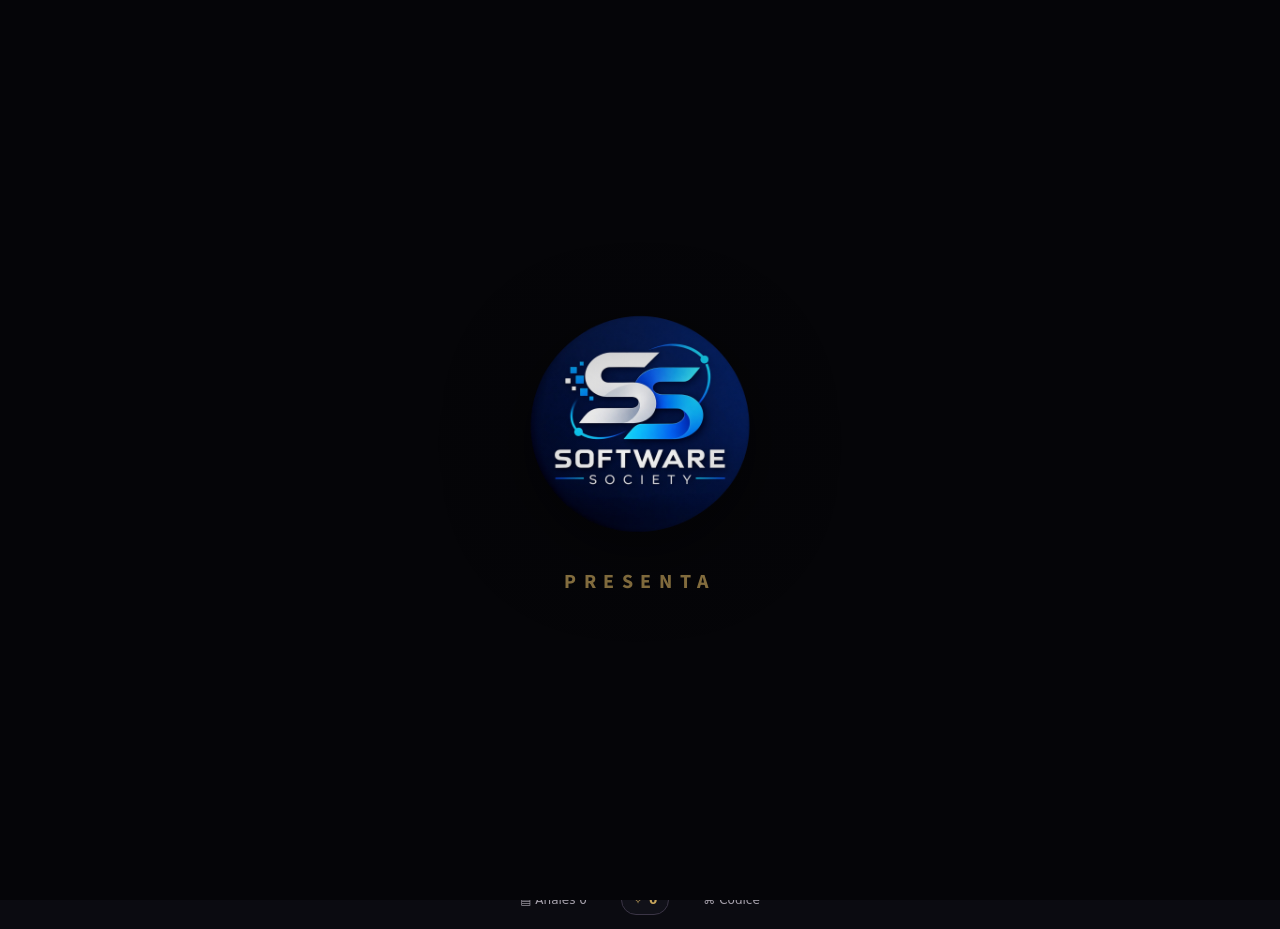
==== commit 61679056: "Dar una intro obligatoria de Software Society y el titulo pintado. Co-authored-by: Cursor <cursorage" ====
--- a/corona-de-ceniza-jugar.html
+++ b/corona-de-ceniza-jugar.html
@@ -9,18 +9,30 @@
   <link rel="preconnect" href="https://fonts.googleapis.com" />
   <link rel="preconnect" href="https://fonts.gstatic.com" crossorigin />
   <link rel="stylesheet" href="https://fonts.googleapis.com/css2?family=Fraunces:opsz,wght@9..144,500;9..144,650&family=Source+Sans+3:wght@400;600;700&display=swap" />
-  <link rel="stylesheet" href="style.css?v=2.20" />
+  <link rel="stylesheet" href="style.css?v=2.26" />
   <link rel="manifest" href="manifest.webmanifest" />
-  <link rel="icon" href="icon.svg" type="image/svg+xml" />
-  <link rel="apple-touch-icon" href="icon.svg" />
+  <link rel="icon" href="icon.png?v=2.22" type="image/png" />
+  <link rel="apple-touch-icon" href="icon.png?v=2.22" />
 </head>
 <body>
+  <div id="intro" class="intro" role="dialog" aria-modal="true" aria-label="Presentación">
+    <div class="intro-beat intro-studio">
+      <img class="intro-ss" src="img/software-society.png?v=2.24" alt="Software Society" />
+      <p class="intro-presents">PRESENTA</p>
+    </div>
+    <div class="intro-beat intro-game">
+      <img class="intro-crown" src="icon.png?v=2.22" alt="" />
+      <p class="intro-eyebrow">UNA CRÓNICA DE VALDORIA</p>
+      <h1 class="intro-title">Corona de Ceniza</h1>
+      <p class="intro-en">CROWN OF ASHES</p>
+    </div>
+  </div>
   <div class="kingdom-bg" id="kingdomBg" aria-hidden="true"><div class="hall-candle" id="hallCandle"></div><div class="hall-veil" id="hallVeil"></div></div>
   <canvas id="courtFx" aria-hidden="true"></canvas>
   <div id="app" class="app">
     <header class="topbar">
       <button id="brandBtn" class="brand" aria-label="Abrir menú">
-        <span class="brand-crown">♜</span>
+        <span class="brand-crown"><img src="icon.png?v=2.22" alt="" /></span>
         <span><strong>Corona de Ceniza</strong><small id="reignLabel">Reinado I</small></span>
       </button>
       <div class="year-wrap">
@@ -101,7 +113,7 @@
 
   <dialog id="startDialog" class="modal start-modal">
     <div class="modal-scroll">
-      <div class="sigil">♜</div>
+      <div class="sigil mark" aria-hidden="true"><img src="icon.png?v=2.22" alt="" /></div>
       <p class="eyebrow">UNA CRÓNICA PROCEDURAL</p>
       <h1>Corona de Ceniza</h1>
       <p class="lead">Goberná Valdoria a través de generaciones. Cada decisión deja una cicatriz; cada muerte, una herencia.</p>
@@ -258,6 +270,6 @@
   <script src="cards-arcs.js?v=2.20"></script>
   <script src="audio.js?v=2.17"></script>
   <script src="fx.js?v=2.18"></script>
-  <script src="game.js?v=2.20"></script>
+  <script src="game.js?v=2.26"></script>
 </body>
 </html>
--- a/style.css
+++ b/style.css
@@ -40,7 +40,8 @@
 button{font:inherit}
 .brand,.icon-btn,.footer button,.text-btn{border:0;background:none;color:inherit;cursor:pointer}
 .brand{display:flex;align-items:center;gap:10px;text-align:left}
-.brand-crown{width:37px;height:37px;border:1px solid color-mix(in srgb,var(--house) 45%,#504867);border-radius:10px;display:grid;place-items:center;color:var(--house);font-size:20px;font-family:Georgia,serif}
+.brand-crown{width:37px;height:37px;border:0;border-radius:10px;display:grid;place-items:center;padding:0;overflow:hidden;background:transparent;flex-shrink:0}
+.brand-crown img{width:100%;height:100%;display:block;object-fit:cover}
 .brand strong{display:block;letter-spacing:.02em}
 .brand small,.year-wrap span{display:block;color:var(--muted);font-size:11px;margin-top:2px;font-family:"Source Sans 3",Inter,ui-sans-serif,system-ui,sans-serif}
 .year-wrap{text-align:center;min-width:0}
@@ -170,6 +171,8 @@
 .start-modal{width:590px}
 .modal-scroll{padding:34px}
 .sigil{width:70px;height:70px;border:1px solid color-mix(in srgb,var(--house) 40%,#514867);border-radius:22px;display:grid;place-items:center;margin:0 auto 14px;font-size:34px;color:var(--house);background:#171620}
+.sigil.mark{border:0;background:transparent;padding:0;overflow:hidden;width:92px;height:92px;border-radius:24px;box-shadow:0 12px 36px rgba(0,0,0,.45)}
+.sigil.mark img{width:100%;height:100%;display:block;object-fit:cover}
 .eyebrow{text-transform:uppercase;letter-spacing:.17em;color:var(--house);font-size:9px;font-weight:800;margin:0 0 7px;font-family:Inter,ui-sans-serif,system-ui,sans-serif}
 .start-modal .eyebrow,.start-modal h1,.start-modal h2,.start-modal .lead{text-align:center}
 .start-modal h1,.modal h2{margin:0 0 12px}
@@ -343,3 +346,26 @@
 body.reduce-motion .stat{animation:none!important;transition:none!important}
 body.reduce-motion .hall-candle{animation:none;opacity:.82}
 body.reduce-motion .hall-veil{transition:none}
+
+body.intro-lock{overflow:hidden}
+.intro{position:fixed;inset:0;z-index:80;display:grid;place-items:center;background:#050508;color:#f3efe7;overflow:hidden}
+.intro:after{content:"";position:absolute;inset:0;pointer-events:none;background:radial-gradient(ellipse 50% 42% at 50% 48%,rgba(20,16,12,.0) 0%,rgba(5,5,8,.55) 72%,#050508 100%)}
+.intro.is-out{opacity:0;transition:opacity .7s ease;pointer-events:none}
+.intro.is-gone{display:none}
+.intro-beat{position:absolute;inset:0;display:flex;flex-direction:column;align-items:center;justify-content:center;gap:14px;opacity:0;transform:translateY(8px) scale(.98);pointer-events:none}
+.intro.is-studio .intro-studio,.intro.is-game .intro-game{opacity:1;transform:none;transition:opacity .7s ease,transform .8s ease}
+.intro.is-studio-out .intro-studio,.intro.is-game-out .intro-game{opacity:0;transform:scale(.96);transition:opacity .45s ease,transform .45s ease}
+.intro-ss{width:min(240px,56vw);height:auto;filter:drop-shadow(0 18px 40px rgba(0,0,0,.55))}
+.intro-presents{margin:10px 0 0;letter-spacing:.38em;font-size:20px;font-weight:700;color:#c6a45b;font-family:"Source Sans 3",Inter,ui-sans-serif,system-ui,sans-serif;opacity:0;transform:translateY(6px)}
+.intro.is-studio .intro-presents{opacity:1;transform:none;transition:opacity .6s ease .35s,transform .6s ease .35s}
+.intro-crown{width:min(168px,42vw);height:auto;border-radius:28px;box-shadow:0 22px 70px rgba(0,0,0,.6),0 0 48px rgba(224,112,48,.18)}
+.intro-eyebrow{margin:8px 0 0;letter-spacing:.22em;font-size:10px;font-weight:700;color:#c6a45b;font-family:"Source Sans 3",Inter,ui-sans-serif,system-ui,sans-serif;opacity:0}
+.intro-title{margin:0;font-size:clamp(32px,6vw,52px);font-weight:650;letter-spacing:.01em;opacity:0}
+.intro-en{margin:0;letter-spacing:.34em;font-size:11px;color:#8f899b;font-family:"Source Sans 3",Inter,ui-sans-serif,system-ui,sans-serif;opacity:0}
+.intro.is-game .intro-eyebrow{opacity:1;transition:opacity .55s ease .25s}
+.intro.is-game .intro-title{opacity:1;transition:opacity .7s ease .45s}
+.intro.is-game .intro-en{opacity:1;transition:opacity .7s ease .7s}
+@media(prefers-reduced-motion:reduce){
+  .intro,.intro-beat,.intro-presents,.intro-eyebrow,.intro-title,.intro-en{transition:none!important}
+}
+body.reduce-motion .intro,body.reduce-motion .intro-beat{transition:none!important}
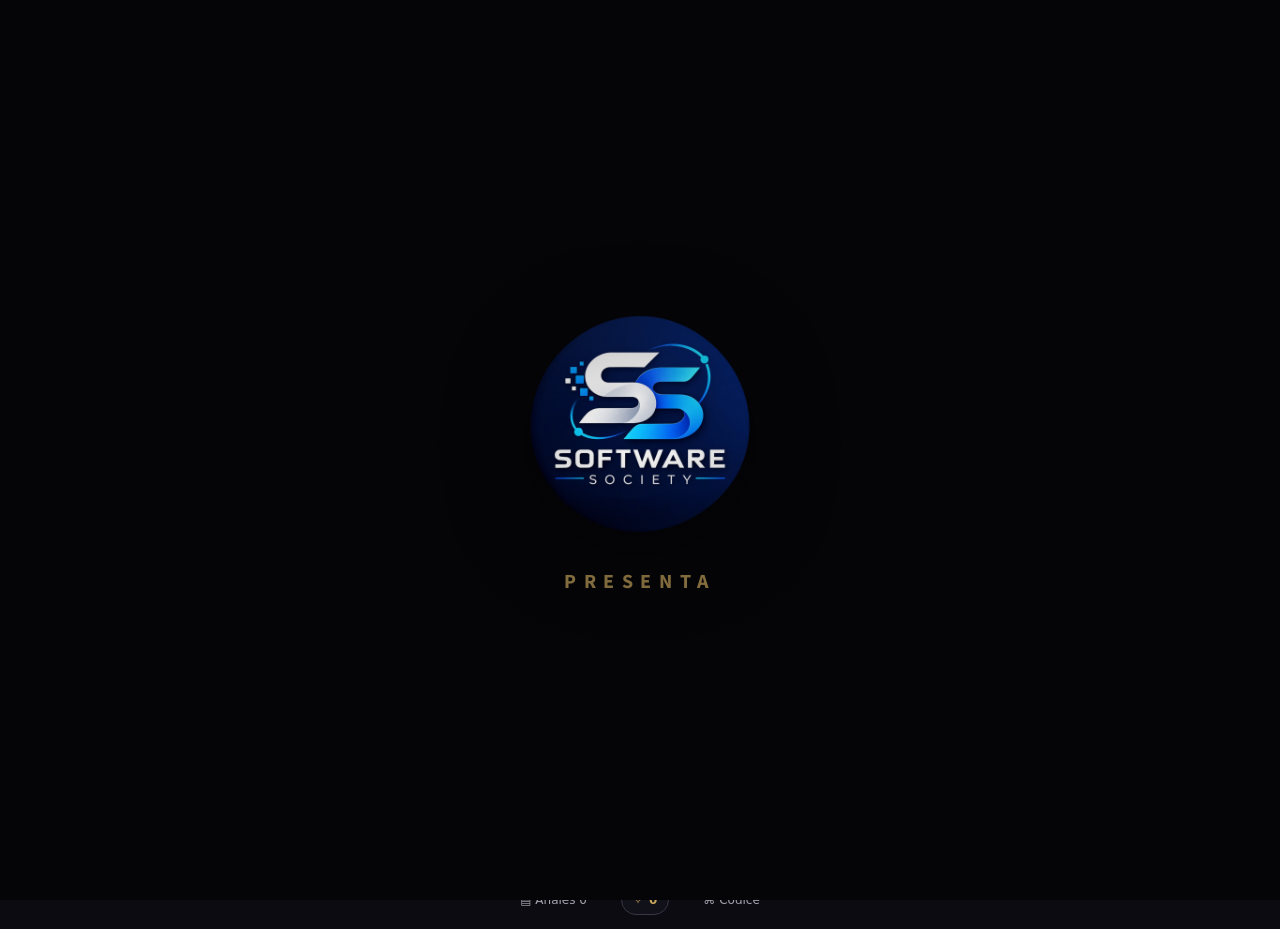
==== commit 9afd135f: "Dejar el mapa de Valdoria a la vista mientras se juega y abrirlo en el Codice al tocarlo. Co-authore" ====
--- a/corona-de-ceniza-jugar.html
+++ b/corona-de-ceniza-jugar.html
@@ -9,7 +9,7 @@
   <link rel="preconnect" href="https://fonts.googleapis.com" />
   <link rel="preconnect" href="https://fonts.gstatic.com" crossorigin />
   <link rel="stylesheet" href="https://fonts.googleapis.com/css2?family=Fraunces:opsz,wght@9..144,500;9..144,650&family=Source+Sans+3:wght@400;600;700&display=swap" />
-  <link rel="stylesheet" href="style.css?v=2.26" />
+  <link rel="stylesheet" href="style.css?v=2.27" />
   <link rel="manifest" href="manifest.webmanifest" />
   <link rel="icon" href="icon.png?v=2.22" type="image/png" />
   <link rel="apple-touch-icon" href="icon.png?v=2.22" />
@@ -74,6 +74,10 @@
     <div id="fxLayer" class="fx-layer" aria-hidden="true"></div>
 
     <main class="game-stage">
+      <button type="button" class="realm-map" id="realmMap" aria-label="Abrir mapa de Valdoria">
+        <span class="realm-map-frame" id="realmMapSvg"></span>
+        <span class="realm-map-caption">Valdoria</span>
+      </button>
       <div class="omens" id="omens"></div>
       <p class="whisper" id="whisper" aria-live="polite"></p>
       <div class="choice-preview left" id="leftPreview"><span>←</span><b id="leftText">No</b><small id="leftEffects"></small></div>
@@ -270,6 +274,6 @@
   <script src="cards-arcs.js?v=2.20"></script>
   <script src="audio.js?v=2.17"></script>
   <script src="fx.js?v=2.18"></script>
-  <script src="game.js?v=2.26"></script>
+  <script src="game.js?v=2.27"></script>
 </body>
 </html>
--- a/style.css
+++ b/style.css
@@ -269,6 +269,23 @@
 .region.built{fill:color-mix(in srgb,var(--house) 42%,#243028);stroke:var(--house);stroke-dasharray:3 2}
 .region.hurt{fill:#3a2428;stroke:#8d4141}
 .region.war{fill:#3a2020;stroke:#b65454}
+.region.gaze{stroke:#d8c49a;stroke-width:1.7;fill:color-mix(in srgb,var(--house) 18%,#1d1c27)}
+.region.flash{animation:regionFlash 1.25s ease}
+@keyframes regionFlash{
+  0%,100%{filter:none}
+  35%{filter:brightness(1.55) saturate(1.2)}
+  70%{filter:brightness(1.15)}
+}
+.realm-map{display:none;position:absolute;z-index:4;left:6px;top:8px;width:86px;margin:0;padding:6px 6px 5px;border:1px solid rgba(198,164,91,.38);border-radius:14px;background:rgba(10,10,16,.78);box-shadow:0 10px 28px rgba(0,0,0,.45);color:#d2c8b4;cursor:pointer;font:inherit;flex-direction:column;align-items:center;gap:3px}
+.realm-map.is-live{display:flex}
+.realm-map:hover,.realm-map:focus-visible{border-color:color-mix(in srgb,var(--house) 60%,#504867);color:#f3efe7}
+.realm-map-frame{display:block;width:100%;line-height:0;transform-origin:50% 50%}
+.realm-map-frame .map-svg{display:block;width:100%;height:auto;background:transparent;border:0;border-radius:8px;pointer-events:none}
+.realm-map-caption{font-family:"Source Sans 3",Inter,ui-sans-serif,system-ui,sans-serif;font-size:8px;letter-spacing:.16em;text-transform:uppercase;color:#8f899b}
+.realm-map.is-beat .realm-map-frame{animation:mapBeat 1.25s ease}
+.realm-map.is-beat{border-color:var(--house);box-shadow:0 0 0 1px color-mix(in srgb,var(--house) 45%,transparent),0 12px 32px rgba(0,0,0,.5)}
+@keyframes mapBeat{0%{transform:scale(1)}28%{transform:scale(1.08)}100%{transform:scale(1)}}
+body.reduce-motion .region.flash,body.reduce-motion .realm-map.is-beat .realm-map-frame{animation:none}
 .spark{width:100%;height:88px;display:block;margin:10px 0 18px}
 .edict{border:1px solid var(--line);border-radius:10px;padding:10px 12px;margin:8px 0;font-size:12px}
 .edict b{color:var(--house)}
@@ -308,6 +325,8 @@
   .stat-head em{font-size:10px;opacity:.9}
   .meter{height:4px}
   .game-stage{min-height:calc(100vh - 210px);padding:18px 0}
+  .omens{padding-left:92px;max-width:100%;justify-content:flex-end}
+  .realm-map{width:78px;top:4px;left:0;padding:4px 4px 3px;border-radius:12px}
   .card-stack{height:470px;width:min(360px,90vw)}
   .portrait{height:150px}
   .card p{font-size:17px}
@@ -321,12 +340,20 @@
   .toast-layer{left:12px;right:auto;bottom:12px}
   .whisper{margin-top:36px}
 }
+@media(min-width:761px) and (max-width:1179px){
+  .realm-map{width:128px;left:8px;top:auto;bottom:86px}
+}
+@media(min-width:1180px){
+  .app{max-width:1240px}
+  .realm-map{width:186px;left:4px;top:52%;bottom:auto;transform:translateY(-42%)}
+}
 @media(max-height:760px) and (min-width:761px){
   .game-stage{min-height:520px}
   .card-stack{height:400px;width:350px}
   .portrait{height:120px}
   .card p{font-size:16px}
   .desktop-actions{margin-top:18px}
+  .realm-map{bottom:72px;top:auto;transform:none;width:120px}
 }
 @media(hover:none){
   .hall-candle{animation:candleBreathe 5.6s ease-in-out infinite}
@@ -336,6 +363,7 @@
   .card,.meter i,.toast,.fx-delta,.stat{animation:none!important;transition:none!important}
   .card.deal,.card.fly{animation:none;transition:opacity .2s}
   .hall-candle{animation:none}
+  .region.flash,.realm-map.is-beat .realm-map-frame{animation:none!important}
 }
 body.reduce-motion .card.deal{animation:none}
 
